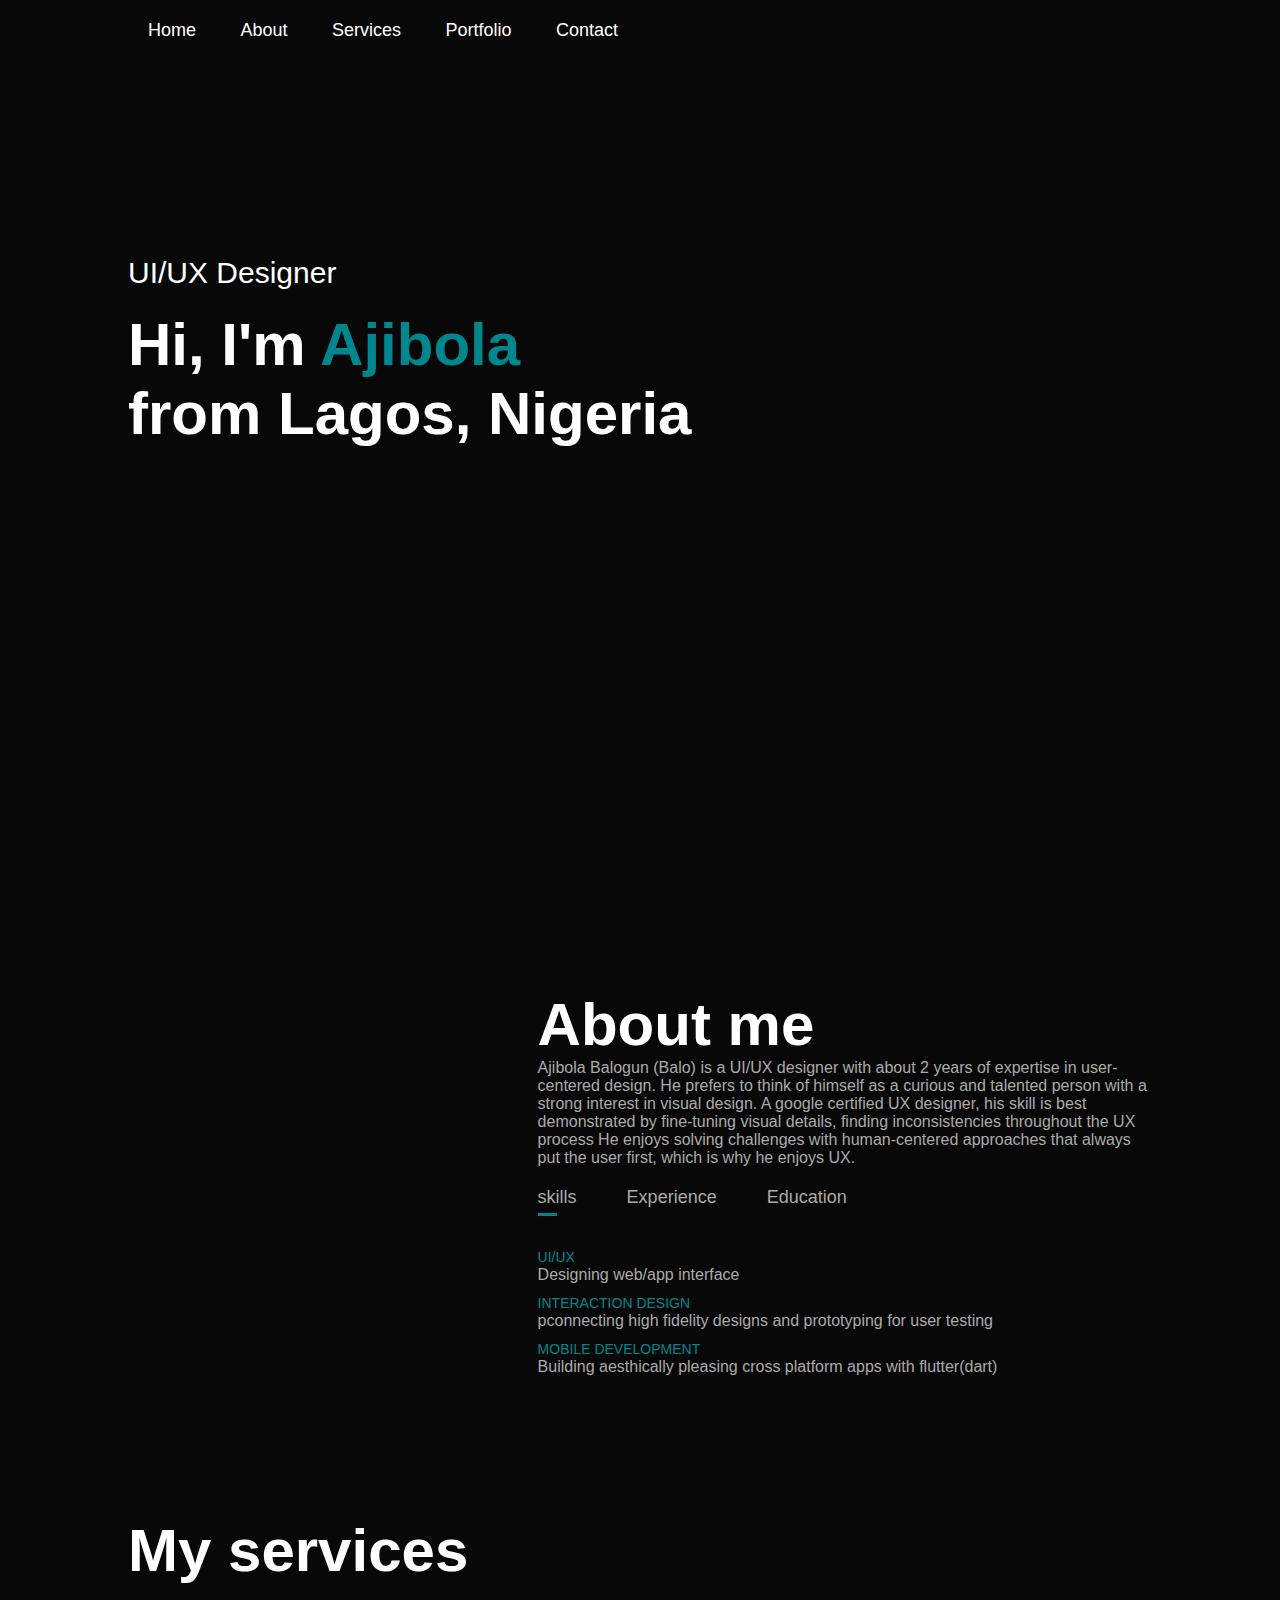
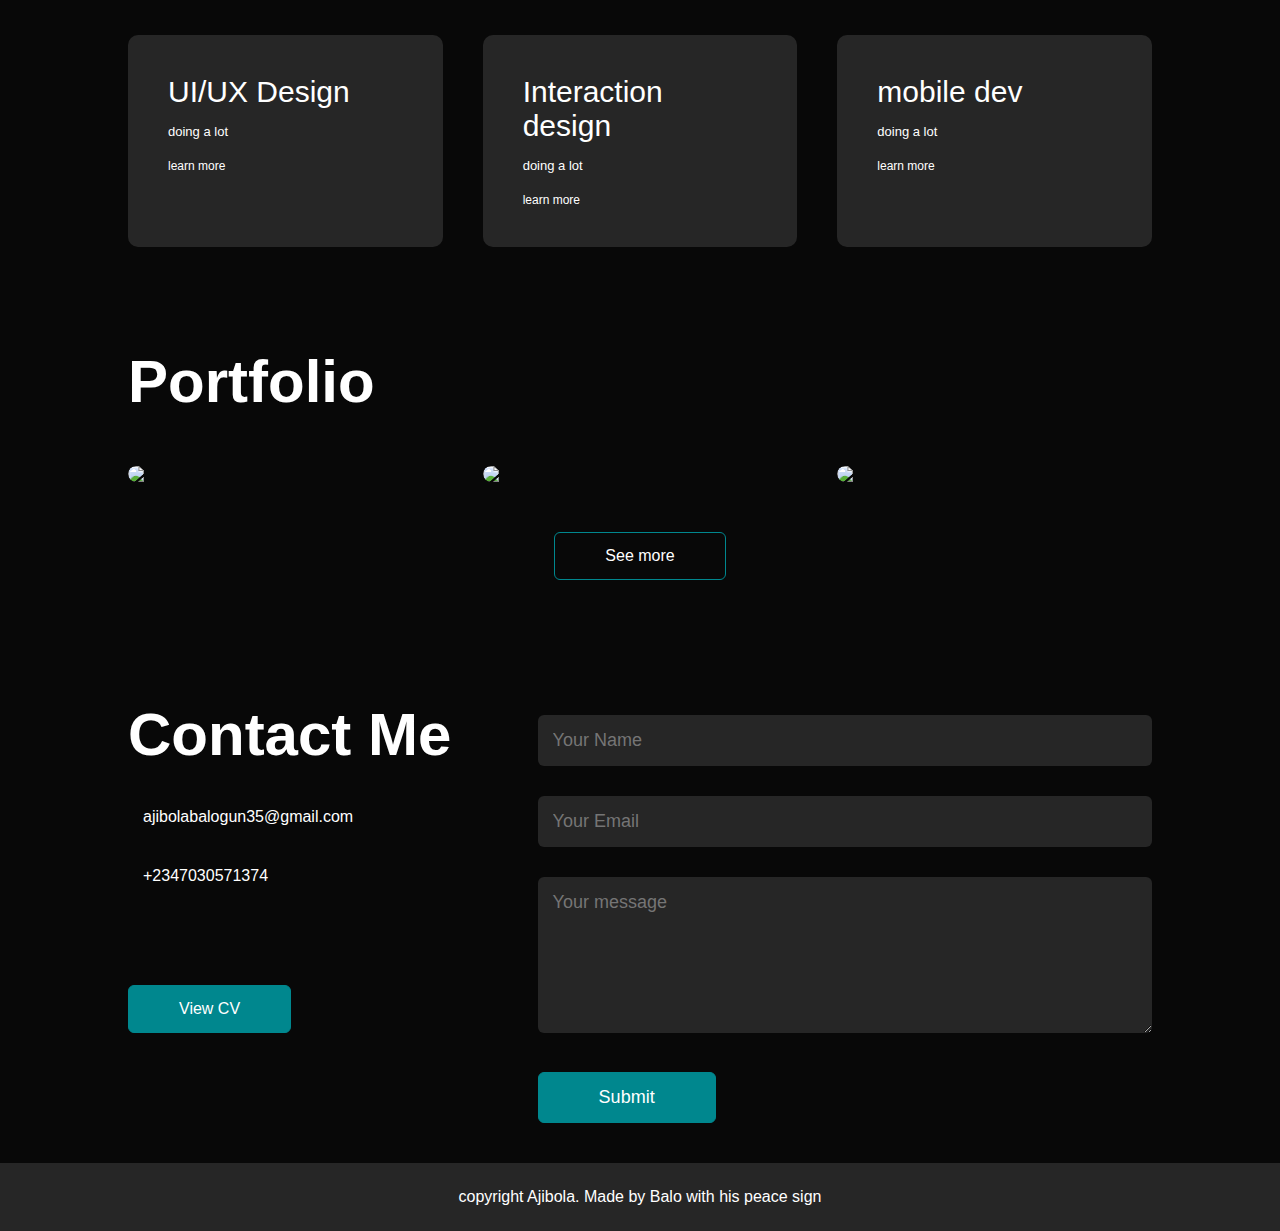
==== Index.html @ aa0c8149 "Add files via upload" ====
<!DOCTYPE html>
<html lang="en">
<head>
    <meta charset="UTF-8">
    <meta http-equiv="X-UA-Compatible" content="IE=edge">
    <meta name="viewport" content="width=device-width, initial-scale=1.0">
    <title>Ajibola Balogun David</title>
    <link rel="stylesheet" href="style.css">
    <script src="https://kit.fontawesome.com/0ee6287947.js" crossorigin="anonymous"></script>

</head>
<body>
    <div id="header">
        <div class="container">
            <nav>
                <ul id="sidemenu">
                    <li> <a href="#header">Home</a></li>
                    <li> <a href="#about">About</a></li>
                    <li> <a href="#services">Services</a></li>
                    <li> <a href="#portfolio">Portfolio</a></li>
                    <li> <a href="#contact">Contact</a></li>
                    <i class="fa-solid fa-xmark" onclick="closemenu()"></i>
                </ul>
                <i class="fa-solid fa-bars" onclick="openmenu()"></i>
            </nav>
            <div class="header-text">
                <p>UI/UX Designer</p>
                <h1>Hi, I'm <span>Ajibola</span><br> from Lagos, Nigeria</h1>
            </div>
        </div>
    </div>
    <!----------about-->
    <div id="about">
        <div class="container">
            <div class="row">
                <div class="about-col-1">
                    <img src="images/mypic.png" alt="">
                </div>
                <div class="about-col-2">
                    <h1 class="sub-title">About me</h1>
                    <p>Ajibola Balogun (Balo) is a UI/UX designer with about 2 years of expertise in user-centered design.
                        He prefers to think of himself as a curious and talented person with a strong interest in visual design. 
                        A google certified UX designer, his skill is best demonstrated by fine-tuning visual details, finding inconsistencies throughout the UX process
                        He enjoys solving challenges with human-centered approaches 
                        that always put the user first, which is why he  enjoys UX.</p>

                        <div class="tab-titles">
                            <p class="tab-links active-link" onclick="opentab('skills')">skills</p>
                            <p class="tab-links" onclick="opentab('experience')">Experience</p>
                            <p class="tab-links" onclick="opentab('education')">Education</p>
                        </div>
                        <div class="tab-content active-tab" id="skills">
                            <ul>
                                <li><span>UI/UX</span><br>Designing web/app interface</li>
                                <li><span>INTERACTION DESIGN</span><br>pconnecting high fidelity designs and prototyping for user testing</li>
                                <li><span>MOBILE DEVELOPMENT</span><br>Building aesthically pleasing cross platform apps with flutter(dart)</li>

                            </ul>
                        </div>
                        <div class="tab-content" id="experience">
                            <ul>
                                <li><span>DIGITAL HEIGHTS TECHNOLOGY</span><br>Currently working as a UI/UX designer <br> (February 2023 - date)</li>
                                <li><span>FREELANCE</span><br> working with different clients as a freelanceUI/UX designer <br> (March 2022-date)</li>
                                
                            </ul>
                        </div>
                        <div class="tab-content" id="education">
                            <ul>
                                <li><span>LADOKE AKINTOLA UNIVERSITY</span><br>Computer science <br> (September 2019 - January 2023)</li>
                                <li><span>YABA COLLEGE OF TECNOLOGY</span><br>Electrical/Electronic Engineering <br> (November 2011- September 2014)</li>
                                
                            </ul>
                        </div>
                </div>
            </div>
        </div>
    </div>
    <!-----services---->
    <div id="services">
        <div class="container">
            <h1 class="sub-title">My services</h1>
            <div class="services-list">
                <div>
                    <i class="fa-solid fa-pen-nib"></i>
                    <h2>UI/UX Design</h2>
                    <p>doing a lot</p>
                    <a href="#">learn more</a>
                </div>
                <div>
                    <i class="fa-solid fa-pen-nib"></i>
                    <h2>Interaction design</h2>
                    <p>doing a lot</p>
                    <a href="#">learn more</a>
                </div>
                <div>
                    <i class="fa-solid fa-pen-nib"></i>
                    <h2>mobile dev</h2>
                    <p>doing a lot</p>
                    <a href="#">learn more</a>
                </div>
            </div>
        </div>
    </div>
        <!-----my work---->
        <div id="portfolio">
            <div class="container">
                <h1 class="sub-title">Portfolio</h1>
                <div class="work-list">
                    <div class="work">
                        <img src="images/ref.png">
                        <div class="layer">
                            <h3>Charisend App</h3>
                            <p>still in works, will be publishing soon, please be on the look out</p>
                            <a href="#"><i class="fa-solid fa-up-right-from-square"></i></a>
                        </div>
                    </div>
                    <div class="work">
                        <img src="images/npc 2.png">
                        <div class="layer">
                            <h3>NPC App redesign</h3>
                            <p>still in works, will be publishing soon, please be on the look out</p>
                            <a target="_blank" href="https://www.behance.net/gallery/150822127/Nigerian-property-center-app-redesign-UX-case-study"><i class="fa-solid fa-up-right-from-square"></i></a>
                        </div>
                    </div>
                    <div class="work">
                        <img src="images/tech b.png">
                        <div class="layer">
                            <h3>Tech B website</h3>
                            <p>still in works, will be publishing soon, please be on the look out</p>
                            <a target="_blank"  href="https://www.behance.net/gallery/162080611/TechB"><i class="fa-solid fa-up-right-from-square"></i></a>
                        </div>
                    </div>
                </div>
                <a href="portfolio.html" class="btn">See more</a>
            </div>
        </div>
     <!-----contact---->
     <div id="contact">
        <div class="container">
            <div class="row">
                <div class="contact-left">
                    <h1 class="sub-title">Contact Me</h1>
                    <p> <i class="fa-sharp fa-solid fa-paper-plane"></i>ajibolabalogun35@gmail.com</p>
                    <p><i class="fa-solid fa-phone"></i>+2347030571374</p>
                    <div class="social-icons">
                        <a target="_blank" href="https://www.behance.net/ajibolabalogun1"><i class="fa-brands fa-behance"></i>
                        <a target="_blank" href="https://www.linkedin.com/in/ajibola-balogun-841b0b1b7/"><i class="fa-brands fa-linkedin"></i>
                        <a target="_blank" href="https://twitter.com/ajibola_balo"><i class="fa-brands fa-square-twitter"></i>
                    </div>
                    <a target="_blank" href="https://drive.google.com/file/d/1NT_Wita5nc04IIXJTw9F_Rn6u1J8YpsY/view?usp=sharing" class="btn btn2">View CV</a>
                </div>
                <div class="contact-right">
                <form name="submit-to-google-sheet" >
                    <input type="text" name="Name" placeholder="Your Name" required>
                    <input type="email" name="email" placeholder="Your Email" required>
                    <textarea name="Message"  rows="6" placeholder="Your message"></textarea>
                    <button type="submit" class="btn btn2">Submit</button>
                </form>
                <span id="msg"></span>
                </div>
            </div>
        </div>
        <div class="copyright">
            <p>copyright Ajibola. Made by Balo with <i class="fa-solid fa-hand-peace"></i> his peace sign</p>
        </div>
     </div>

    <script>
        var tablinks = document.getElementsByClassName("tab-links");
        var tabcontents = document.getElementsByClassName("tab-content");

        function opentab(tabname){
            for(tablink of tablinks){
                tablink.classList.remove("active-link");
            }
            for(tabcontent of tabcontents){
                tabcontent.classList.remove("active-tab");
            }
            event.currentTarget.classList.add("active-link");
            document.getElementById(tabname).classList.add("active-tab")
        }

    </script>
    <script>
        var sidemenu = document.getElementById("sidemenu");
        function openmenu(){
            sidemenu.style.right = "0";
        }
        function closemenu(){
            sidemenu.style.right = "-100%";
        }
    </script>

<script>
    const scriptURL = 'https://script.google.com/macros/s/AKfycbyMcZ6RCv5hHdY1VXq1c6NXBwQWMJ4a_X_1NitGSUImU3tFsF1Wq6_ElkkpNolrjhnr/exec'
    const form = document.forms['submit-to-google-sheet']
    const msg= getElementById("msg")
  
    form.addEventListener('submit', e => {
      e.preventDefault()
      fetch(scriptURL, { method: 'POST', body: new FormData(form)})
        .then(response => console.log('success!', response))
        .catch(error => console.error('Error!', error.message))
    })
  </script>
</body>
</html>
---- style.css ----
*{
    margin: 0;
    padding: 0;
    font-family: 'poppins', sans-serif;
    box-sizing: border-box;
}
html{
    scroll-behavior: smooth;
}
body{
    background: #080808;
    color: #fff;
}
#header{
    width: 100%;
    height: 100vh;
    background-image: url(images/new\ hero.png);
    background-size: cover;
    background-position: center;
}
.container{
    padding: 10px 10%;
}
nav{
    display: flex;
    align-items: center;
    justify-content: space-between;
    flex-wrap: wrap;
}
nav ul li{
    display: inline-block;
    list-style: none;
    margin: 10px 20px;
}
nav ul li a{
    color: #fff;
    text-decoration: none;
    font-size: 18px;
    position: relative;

}
nav ul li a::after{
    content: '';
    width: 0%;
    height: 3px;
    background: #00878E;
    position: absolute;
    left: 0;
    bottom: -6px;
    transition: 0.5s;
}
nav ul li a:hover::after{
    width: 100%;
}
.header-text{
    margin-top: 20%;
    font-size: 30px;

}
.header-text h1{
    font-size: 60px;
    margin-top: 20px;
}
.header-text h1 span{
    color: #00878E;
}
/*------about-------*/
#about{
    padding: 80px 0;
    color: #ababab;
}
.row{
    display: flex;
    justify-content: space-between;
    flex-wrap: wrap;
}
.about-col-1{
    flex-basis: 35%;
}
.about-col-1 img{
    width: 100%;
    border-radius: 15px;
}
.about-col-2{
    flex-basis: 60%;
}
.sub-title{
    font-size: 60px;
    font-weight: 600;
    color: #fff;
}
.tab-titles{
    display: flex;
    margin: 20px 0 40px;
}
.tab-links{
    margin-right: 50px;
    font-size: 18px;
    font-weight: 500;
    cursor: pointer;
    position: relative;
}
.tab-links::after{
    content: '';
    width: 0;
    height: 3px;
    background: #00878E;
    position: absolute;
    left: 0;
    bottom: -8px;
    transition: 0.5s;
}
.tab-links.active-link::after{
    width: 50%;
}
.tab-content ul li{
    list-style-type: none;
    margin: 10px 0;
}
.tab-content ul li span{
    color: #00878E;
    font-size: 14px;

}
.tab-content{
    display: none;
}
.tab-content.active-tab{
    display: block;
}
/*-------services--------*/
#services{
    padding: 30px 0;
}
.services-list{
    display: grid;
    grid-template-columns:repeat(auto-fit, minmax(250px, 1fr));
    grid-gap: 40px;
    margin-top: 50px;
}
.services-list div{
    background: #262626;
    padding: 40px;
    font-size: 13px;
    font-weight: 300;
    border-radius: 10px;
    transition: background 0.5s, transform 0.5s;
}
.services-list div i{
    font-size: 30px;
    margin-bottom: 30px;

}
.services-list div h2{
    font-size: 30px;
    font-weight: 500;
    margin-bottom: 15px;
}
.services-list div a{
    text-decoration: none;
    color: #fff;
    font-size: 12px;
    margin-top: 20px;
    display: inline-block;
}
.services-list div:hover { 
    background: #00878E;
    transform: translateY(-10px);
}
/*-------portfolio--------*/
#portfolio{
    padding: 50px 0;
}
.work-list{
    display: grid;
    grid-template-columns:repeat(auto-fit, minmax(250px, 1fr));
    grid-gap: 40px;
    margin-top: 50px;
}
.work{
    border-radius: 10px;
    position: relative;
    overflow: hidden;
}
.work img{
    width: 100%;
    border-radius: 10px;
    display: block;
    transition: transform 0.5s;
}
.layer{
    width: 100%;
    height: 0;
    background: linear-gradient(rgba(0,0,0,0.6), #00878E);
    border-radius: 10px;
    position: absolute;
    left: 0;
    bottom: 0;
    overflow: hidden;
    display: flex;
    align-items: center;
    justify-content: center;
    flex-direction: column;
    padding: 0 40px;
    text-align: center;
    font-size: 14px;
    transition: height 0.5s;
}
.layer h3{
    font-weight: 500;
    margin-bottom: 20px;

}
.layer  a{
    margin-top: 20px;
    color: #00878E;
    text-decoration: none;
    font-size: 18px;
    line-height: 60px;
    background: #fff;
    width: 60px;
    height: 60px;
    border-radius: 50%;
    text-align: center;
}
.work:hover img{
    transform: scale(1.1);
}
.work:hover .layer{
    height: 100%;
}
.btn{
    display: block;
    margin: 50px auto;
    width: fit-content;
    border: 1px solid #00878E;
    padding: 14px 50px;
    border-radius: 6px;
    text-decoration: none;
    color: #fff;
    transition: background 0.5s;
}
.btn:hover{
    background: #00878E;

}

/*-------contact--------*/
.contact-left{
    flex-basis: 35%;
}
.contact-right{
    flex-basis: 60%;
}

.contact-left p{
    margin-top: 30px;
}
.contact-left p i{
    color: #00878E;
    margin-right: 15px;
    font-size: 25px;
}
.social-icons{
    margin-top: 30px;

}
.social-icons a{
    text-decoration: none;
    color: #fff;
    margin-right: 15px;
    font-size: 30px;
    display: inline-block;
    transition: transform 0.5s;
}
.social-icons a:hover{
    color: #00878E;
    transform: translateY(-5px);
}
.btn.btn2{
    display: inline-block;
    background:#00878E;
}
.contact-right form{
 width: 100%;
}
form input, form textarea{
    width: 100%;
    border: 0;
    outline: none;
    background: #262626;
    padding: 15px;
    margin: 15px 0;
    color: #fff;
    font-size: 18px;
    border-radius: 6px;
}
form .btn2{
    padding: 14px 60px;
    font-size: 18px;
    margin-top: 20px;
    cursor: pointer;

}
.copyright{
    width: 100%;
    text-align: center;
    padding: 25px 0;
    background: #262626;
    font-weight: 300;
    margin-top: 20px;
}
.copyright i{
    color: #00878E;
}

/*-------small screen--------*/
nav .fa-solid{
    display: none;
}

@media only screen and (max-width: 600px){
    #header{
        background-image: url(images/my\ own\ back.png);
    }
    .header-text{
        margin-top: 40%;
        font-size: 24px;
    }
    .header-text h1{
        font-size: 50px;
    }
    nav .fa-solid{
        display: block;
        font-size: 25px;
    }
    nav ul{
        background: #00878E;
        position: fixed;
        top: 0;
        right: -100px;
        width: 100%;
        height: 100vh;
        padding-top: 50px;
        z-index: 2;
        transition: right 0.5s;

    }
    nav ul li{
        display: block;
        margin: 25px;
    }
    nav ul .fa-solid{
        position: absolute;
        top: 25px;
        left: 25px;
        cursor: pointer;

    }
    .sub-title{
        font-size: 40px;
    }
    .about-col-1, .about-col-2{
        flex-basis: 100%;
    }
    .about-col-1{
        margin-bottom: 30px;
    }
    .about-col-2{
        font-size: 14px;
    }
    .tab-links{
        font-size: 16px;
        margin-right: 20px;
    }
    .contact-left, .contact-right{
        flex-basis: 100%;

    }
    .copyright{
        font-size: 14px;
    }

}
#msg{
    color: #61b752;
    margin-top: -40px;
    display: block;
}
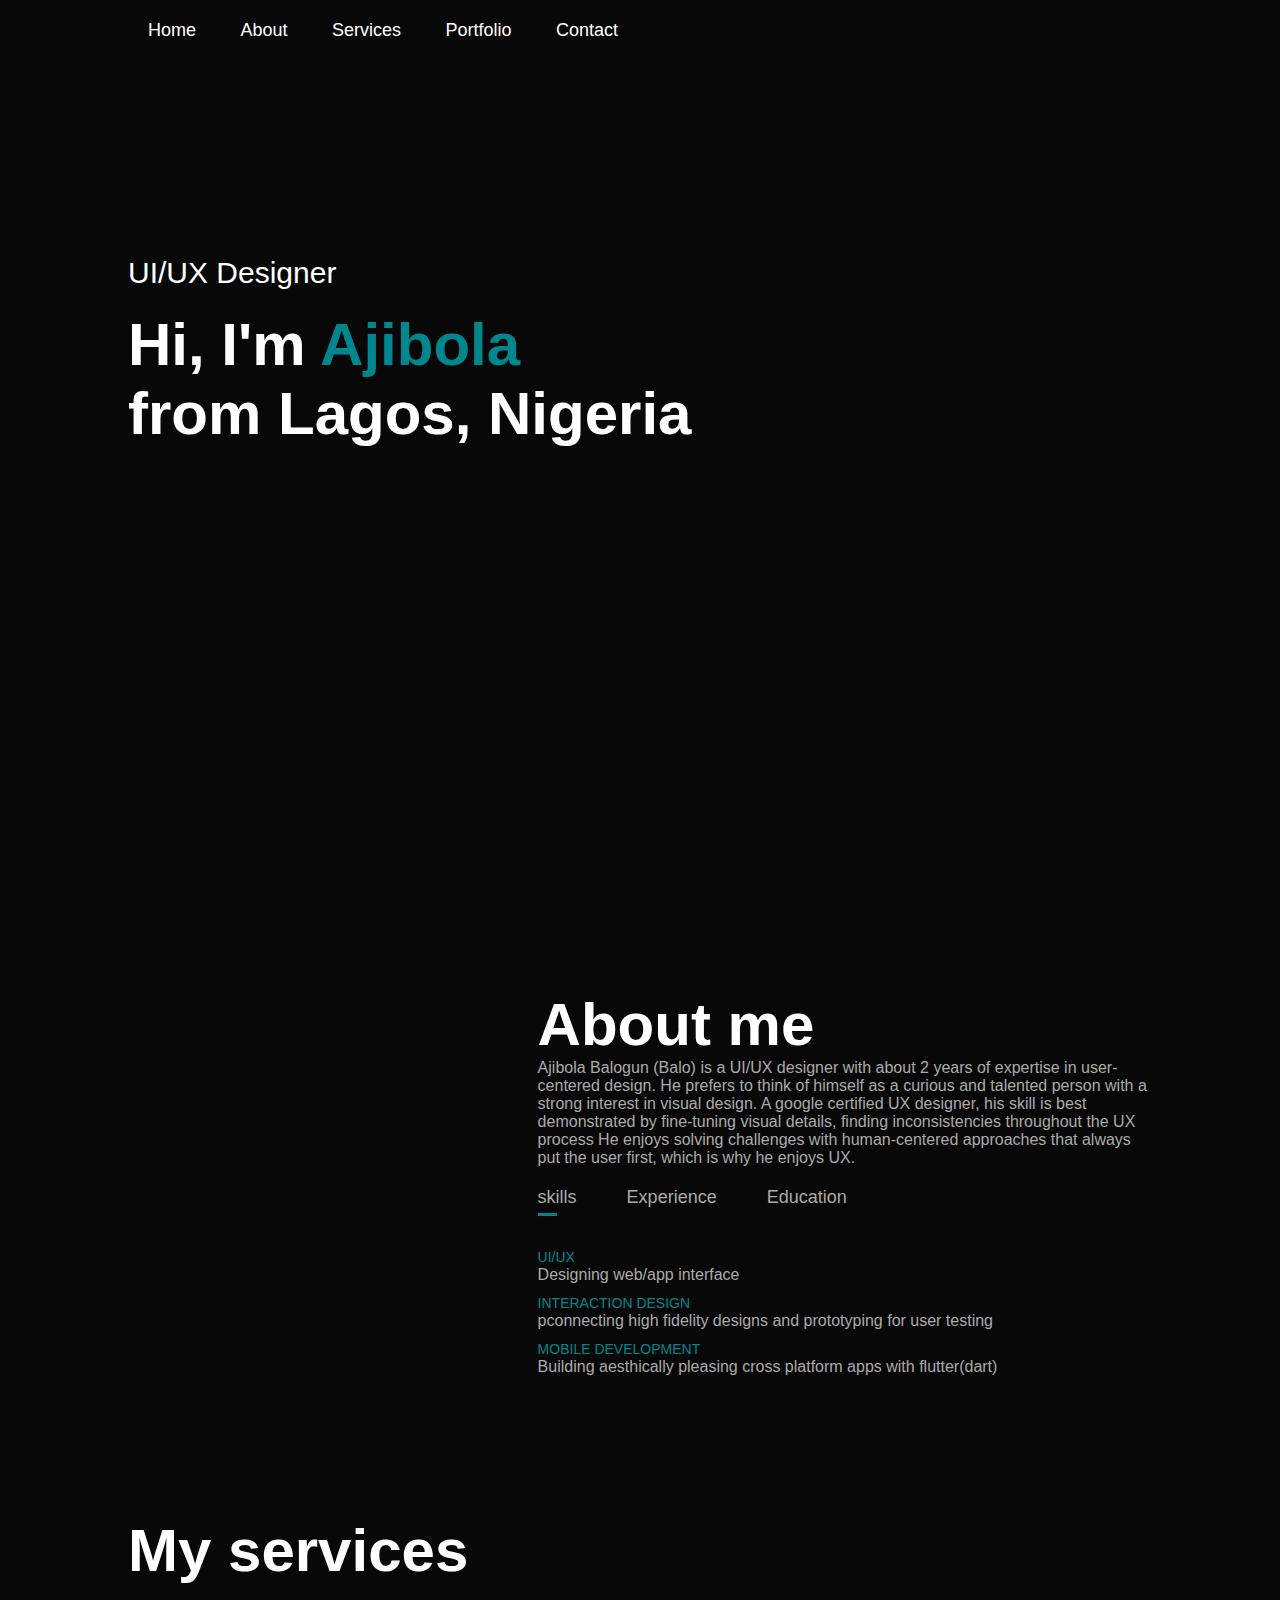
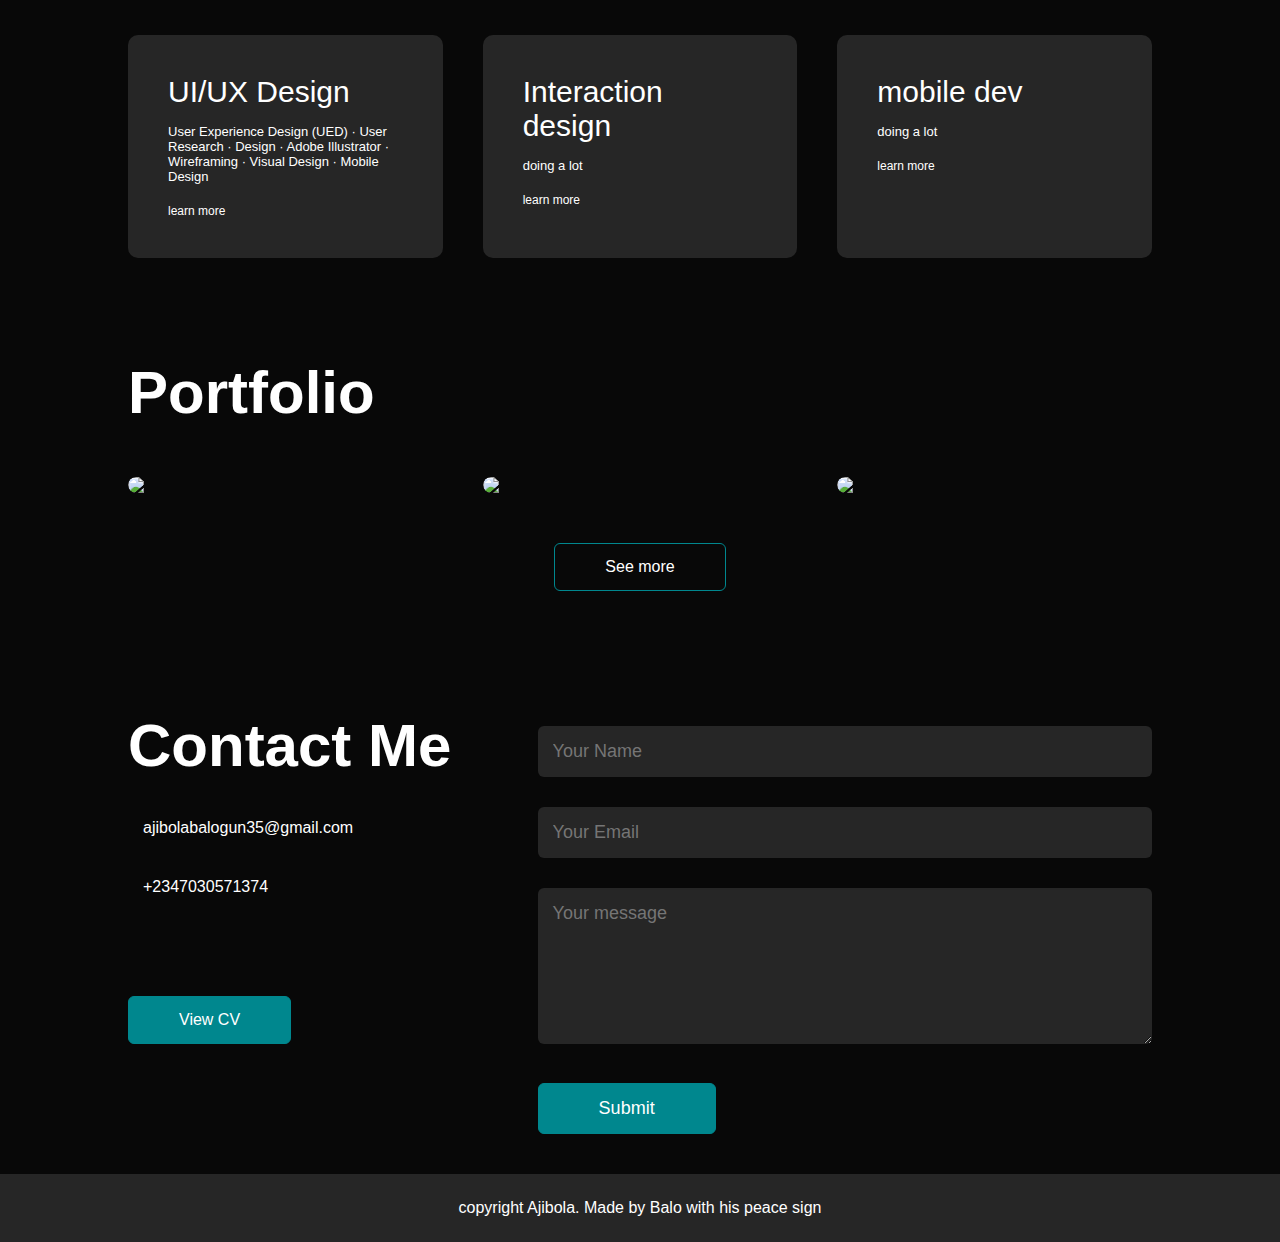
==== commit ee08df99: "Update Index.html" ====
--- a/Index.html
+++ b/Index.html
@@ -83,7 +83,7 @@
                 <div>
                     <i class="fa-solid fa-pen-nib"></i>
                     <h2>UI/UX Design</h2>
-                    <p>doing a lot</p>
+                    <p>User Experience Design (UED) · User Research · Design · Adobe Illustrator · Wireframing · Visual Design · Mobile Design</p>
                     <a href="#">learn more</a>
                 </div>
                 <div>
@@ -204,4 +204,4 @@
     })
   </script>
 </body>
-</html>+</html>
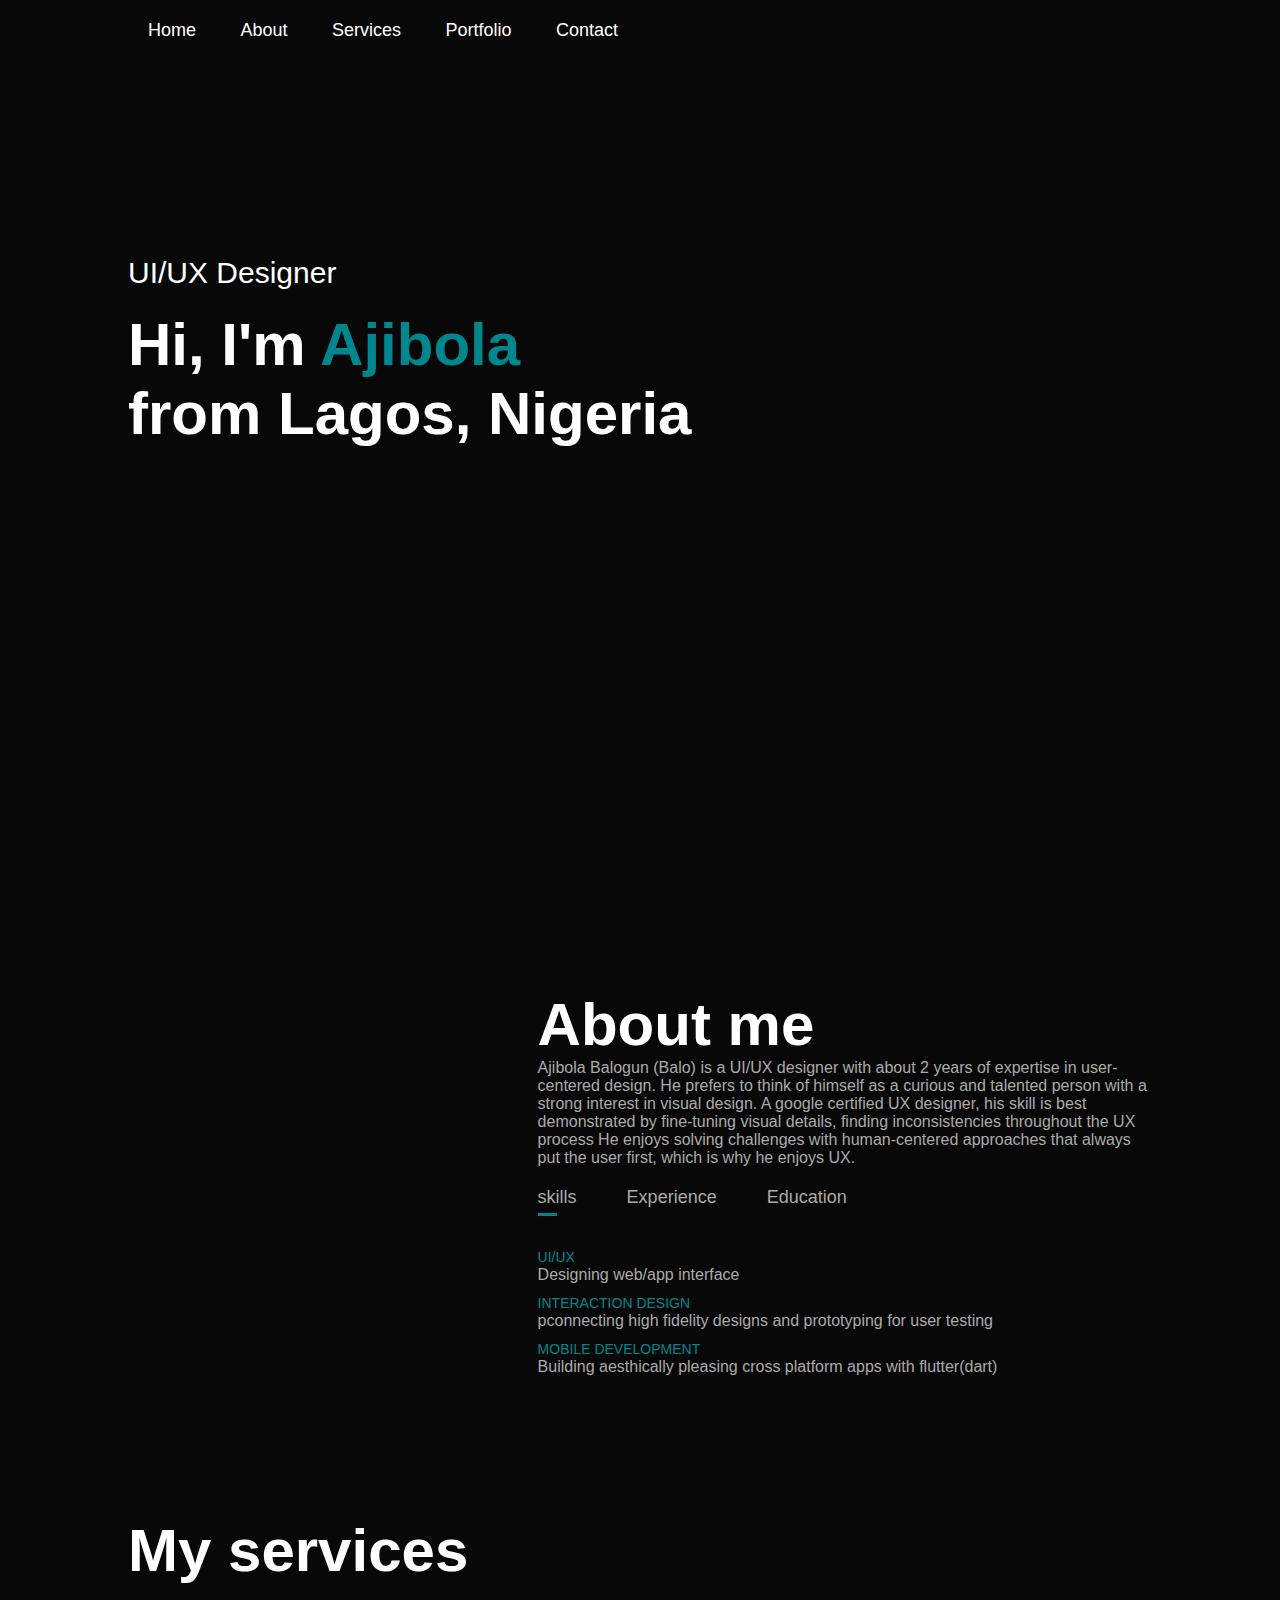
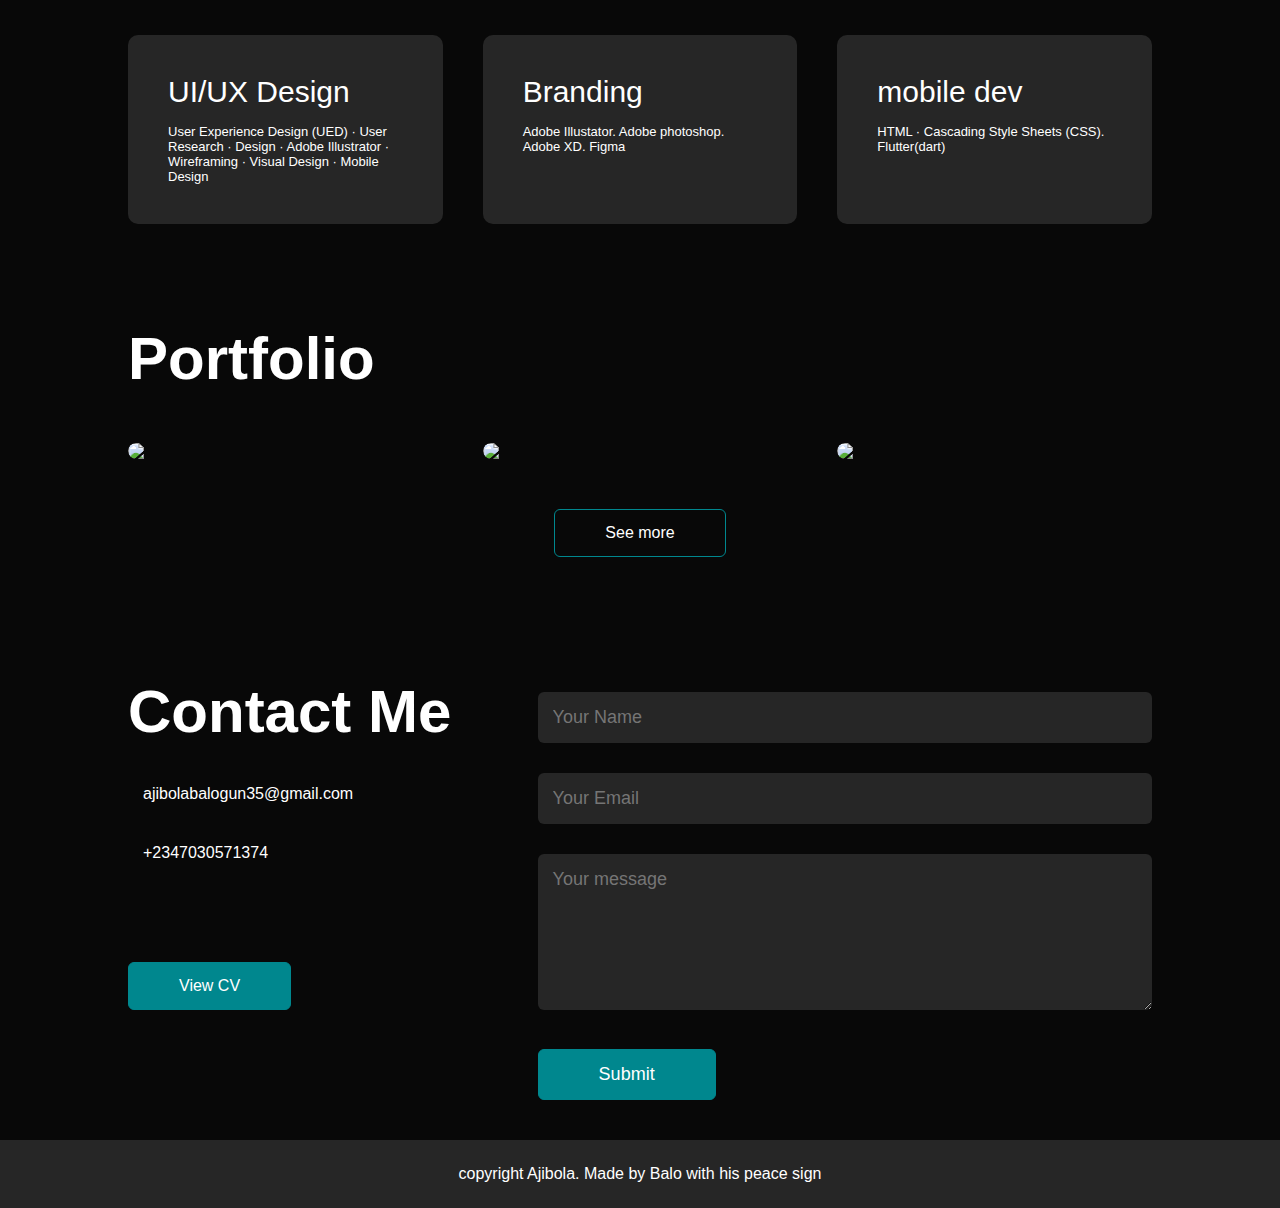
==== commit 9b9c29b7: "Update Index.html" ====
--- a/Index.html
+++ b/Index.html
@@ -84,19 +84,16 @@
                     <i class="fa-solid fa-pen-nib"></i>
                     <h2>UI/UX Design</h2>
                     <p>User Experience Design (UED) · User Research · Design · Adobe Illustrator · Wireframing · Visual Design · Mobile Design</p>
-                    <a href="#">learn more</a>
                 </div>
                 <div>
                     <i class="fa-solid fa-pen-nib"></i>
-                    <h2>Interaction design</h2>
-                    <p>doing a lot</p>
-                    <a href="#">learn more</a>
+                    <h2>Branding</h2>
+                    <p>Adobe Illustator. Adobe photoshop. Adobe XD. Figma</p>
                 </div>
                 <div>
                     <i class="fa-solid fa-pen-nib"></i>
                     <h2>mobile dev</h2>
-                    <p>doing a lot</p>
-                    <a href="#">learn more</a>
+                    <p>HTML · Cascading Style Sheets (CSS). Flutter(dart)</p>
                 </div>
             </div>
         </div>
